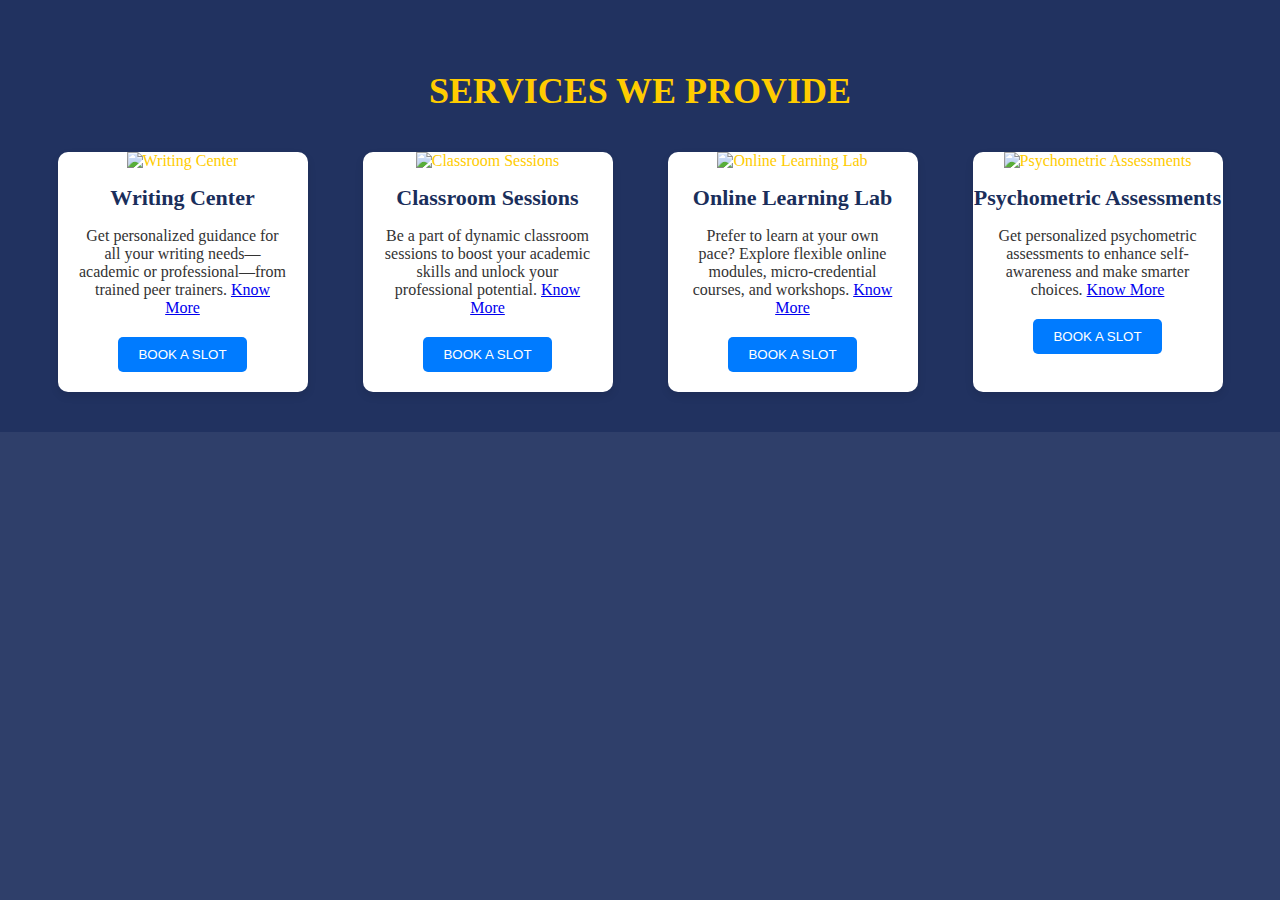
==== serviceprovide.html @ d4e2eba4 "caps-1" ====
<!DOCTYPE html>
<html lang="en">

<head>
    <meta charset="UTF-8">
    <meta name="viewport" content="width=device-width, initial-scale=1.0">
    <title>Services We Provide</title>
    
    <style>
        body {
            font-family:Open Sans;
            background-color: #20315fee;
            margin: 0;
        }

        .services-section {
            background-color:#20315fee ;
            color: #ffcc00;
            padding: 40px 0;
            text-align: center;
        }

        .services-section h2 {
            font-size: 36px;
            margin-bottom: 40px;
            color: #ffcc00;
        }

        .services-container {
            display: flex;
            justify-content: space-around;
            flex-wrap: wrap;
            gap: 20px;
            margin: 0 auto;
            max-width: 1200px;
        }

        .service-card {
            background-color: #fff;
            border-radius: 10px;
            overflow: hidden;
            box-shadow: 0 4px 8px rgba(0, 0, 0, 0.1);
            max-width: 250px;
            text-align: center;
        }

        .service-card img {
            width: 100%;
            height: auto;
        }

        .service-card h3 {
            font-size: 22px;
            color: #1a2e5b;
            margin: 15px 0;
        }

        .service-card p {
            padding: 0 20px;
            color: #333;
            font-size: 16px;
            margin-bottom: 20px;
        }

        .service-card button {
            display: inline-block;
            background-color: #007bff;
            color: #fff;
            padding: 10px 20px;
            border-radius: 5px;
            margin-bottom: 20px;
            text-decoration: none;
            border:none
        }

        .service-card a:hover {
            background-color: #0056b3;
        }
    </style>
</head>

<body>

    <section class="services-section">
        <h2>SERVICES WE PROVIDE</h2>
        <div class="services-container">

            <!-- Writing Center Card -->
            <div class="service-card">
                <img src="https://lh4.googleusercontent.com/rgOFPyhgPt1UWnCb4wPyirUnFfAYKz8BSh2JbqvfDD4ClePF-hsixKPuVlgW1_69737YAZQ-3f3G8evNHFjRwZrVBVausLJrvmKbgZtIiL2N2o4yO4Pccw5SMWADHgL6yg=w1280" alt="Writing Center">
                <h3>Writing Center</h3>
                <p>Get personalized guidance for all your writing needs—academic or professional—from trained peer trainers.
                     <a href="#">Know More</a></p>
                <button>BOOK A SLOT</button>
            </div>

            <!-- Classroom Sessions Card -->
            <div class="service-card">
                <img src="https://lh4.googleusercontent.com/rgOFPyhgPt1UWnCb4wPyirUnFfAYKz8BSh2JbqvfDD4ClePF-hsixKPuVlgW1_69737YAZQ-3f3G8evNHFjRwZrVBVausLJrvmKbgZtIiL2N2o4yO4Pccw5SMWADHgL6yg=w1280" alt="Classroom Sessions">
                <h3>Classroom Sessions</h3>
                <p>Be a part of dynamic classroom sessions to boost your academic skills and unlock your professional potential.
                     <a href="#">Know More</a></p>
                     <button>BOOK A SLOT</button>
            </div>

            <!-- Online Learning Lab Card -->
            <div class="service-card">
                <img src="https://lh4.googleusercontent.com/rgOFPyhgPt1UWnCb4wPyirUnFfAYKz8BSh2JbqvfDD4ClePF-hsixKPuVlgW1_69737YAZQ-3f3G8evNHFjRwZrVBVausLJrvmKbgZtIiL2N2o4yO4Pccw5SMWADHgL6yg=w1280" alt="Online Learning Lab">
                <h3>Online Learning Lab</h3>
                <p>Prefer to learn at your own pace? Explore flexible online modules, micro-credential courses, and workshops. 
                    <a href="#">Know More</a></p>
                    <button>BOOK A SLOT</button>
            </div>

            <!-- Psychometric Assessments Card -->
            <div class="service-card">
                <img src="https://lh4.googleusercontent.com/rgOFPyhgPt1UWnCb4wPyirUnFfAYKz8BSh2JbqvfDD4ClePF-hsixKPuVlgW1_69737YAZQ-3f3G8evNHFjRwZrVBVausLJrvmKbgZtIiL2N2o4yO4Pccw5SMWADHgL6yg=w1280" alt="Psychometric Assessments">
                <h3>Psychometric Assessments</h3>
                <p>Get personalized psychometric assessments to enhance self-awareness and make smarter choices. 
                    <a href="#">Know More</a></p>
                    <button>BOOK A SLOT</button>
            </div>

        </div>
    </section>

</body>

</html>
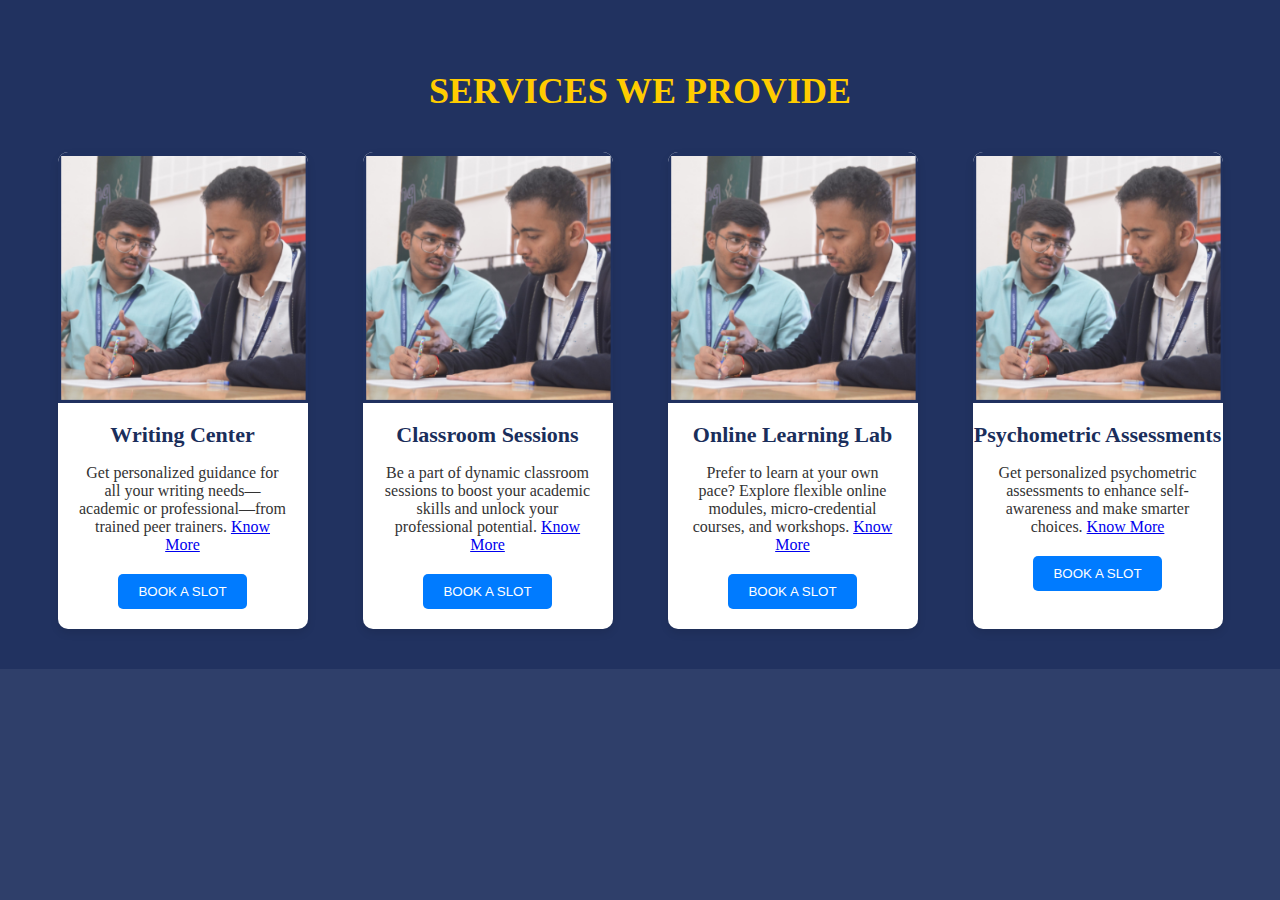
==== commit bc3aeb21: "tl" ====
--- a/serviceprovide.html
+++ b/serviceprovide.html
@@ -87,7 +87,8 @@
 
             <!-- Writing Center Card -->
             <div class="service-card">
-                <img src="https://lh4.googleusercontent.com/rgOFPyhgPt1UWnCb4wPyirUnFfAYKz8BSh2JbqvfDD4ClePF-hsixKPuVlgW1_69737YAZQ-3f3G8evNHFjRwZrVBVausLJrvmKbgZtIiL2N2o4yO4Pccw5SMWADHgL6yg=w1280" alt="Writing Center">
+                <!-- <img src="https://lh3.googleusercontent.com/nwPgwg2U70s5AcMy5Cqsbdjye-KticljPtY_6VObXzp9F77wfNnXCvWvsTNiHFKEDCyp60hwUyPui6A8Usj9ai8nM9PB6GICfRpkdkzDXquHrzH7YBwMFbEcROSDODStfg=w1280" alt="Writing Center"> -->
+                 <img src="./assets/content_img.png" alt="content_img">
                 <h3>Writing Center</h3>
                 <p>Get personalized guidance for all your writing needs—academic or professional—from trained peer trainers.
                      <a href="#">Know More</a></p>
@@ -96,7 +97,8 @@
 
             <!-- Classroom Sessions Card -->
             <div class="service-card">
-                <img src="https://lh4.googleusercontent.com/rgOFPyhgPt1UWnCb4wPyirUnFfAYKz8BSh2JbqvfDD4ClePF-hsixKPuVlgW1_69737YAZQ-3f3G8evNHFjRwZrVBVausLJrvmKbgZtIiL2N2o4yO4Pccw5SMWADHgL6yg=w1280" alt="Classroom Sessions">
+                <!-- <img src="https://lh3.googleusercontent.com/nwPgwg2U70s5AcMy5Cqsbdjye-KticljPtY_6VObXzp9F77wfNnXCvWvsTNiHFKEDCyp60hwUyPui6A8Usj9ai8nM9PB6GICfRpkdkzDXquHrzH7YBwMFbEcROSDODStfg=w1280" alt="Classroom Sessions"> -->
+                <img src="./assets/content_img.png" alt="content_img">
                 <h3>Classroom Sessions</h3>
                 <p>Be a part of dynamic classroom sessions to boost your academic skills and unlock your professional potential.
                      <a href="#">Know More</a></p>
@@ -105,7 +107,9 @@
 
             <!-- Online Learning Lab Card -->
             <div class="service-card">
-                <img src="https://lh4.googleusercontent.com/rgOFPyhgPt1UWnCb4wPyirUnFfAYKz8BSh2JbqvfDD4ClePF-hsixKPuVlgW1_69737YAZQ-3f3G8evNHFjRwZrVBVausLJrvmKbgZtIiL2N2o4yO4Pccw5SMWADHgL6yg=w1280" alt="Online Learning Lab">
+                <!-- <img src="https://lh4.googleusercontent.com/-hsixKPuVlgW1_69737YAZQ-3f3G8evNHFjRwZrVBVausLJrvmKbgZtIiL2N2o4yO4Pccw5SMWADHgL6yg=w1280" alt="Online Learning Lab"> -->
+                <!-- <img src="https://lh3.googleusercontent.com/nwPgwg2U70s5AcMy5Cqsbdjye-KticljPtY_6VObXzp9F77wfNnXCvWvsTNiHFKEDCyp60hwUyPui6A8Usj9ai8nM9PB6GICfRpkdkzDXquHrzH7YBwMFbEcROSDODStfg=w1280" alt="Classroom Sessions"> -->
+                <img src="./assets/content_img.png" alt="content_img">
                 <h3>Online Learning Lab</h3>
                 <p>Prefer to learn at your own pace? Explore flexible online modules, micro-credential courses, and workshops. 
                     <a href="#">Know More</a></p>
@@ -114,7 +118,9 @@
 
             <!-- Psychometric Assessments Card -->
             <div class="service-card">
-                <img src="https://lh4.googleusercontent.com/rgOFPyhgPt1UWnCb4wPyirUnFfAYKz8BSh2JbqvfDD4ClePF-hsixKPuVlgW1_69737YAZQ-3f3G8evNHFjRwZrVBVausLJrvmKbgZtIiL2N2o4yO4Pccw5SMWADHgL6yg=w1280" alt="Psychometric Assessments">
+                <!-- <img src="https://lh4.googleusercontent.com/rgOFPyhgPt1UWnCb4wPyirUnFfAYKz8BSh2JbqvfDD4ClePF-hsixKPuVlgW1_69737YAZQ-3f3G8evNHFjRwZrVBVausLJrvmKbgZtIiL2N2o4yO4Pccw5SMWADHgL6yg=w1280" alt="Psychometric Assessments"> -->
+                <!-- <img src="https://lh3.googleusercontent.com/nwPgwg2U70s5AcMy5Cqsbdjye-KticljPtY_6VObXzp9F77wfNnXCvWvsTNiHFKEDCyp60hwUyPui6A8Usj9ai8nM9PB6GICfRpkdkzDXquHrzH7YBwMFbEcROSDODStfg=w1280" alt="Classroom Sessions"> -->
+                <img src="./assets/content_img.png" alt="content_img">
                 <h3>Psychometric Assessments</h3>
                 <p>Get personalized psychometric assessments to enhance self-awareness and make smarter choices. 
                     <a href="#">Know More</a></p>
